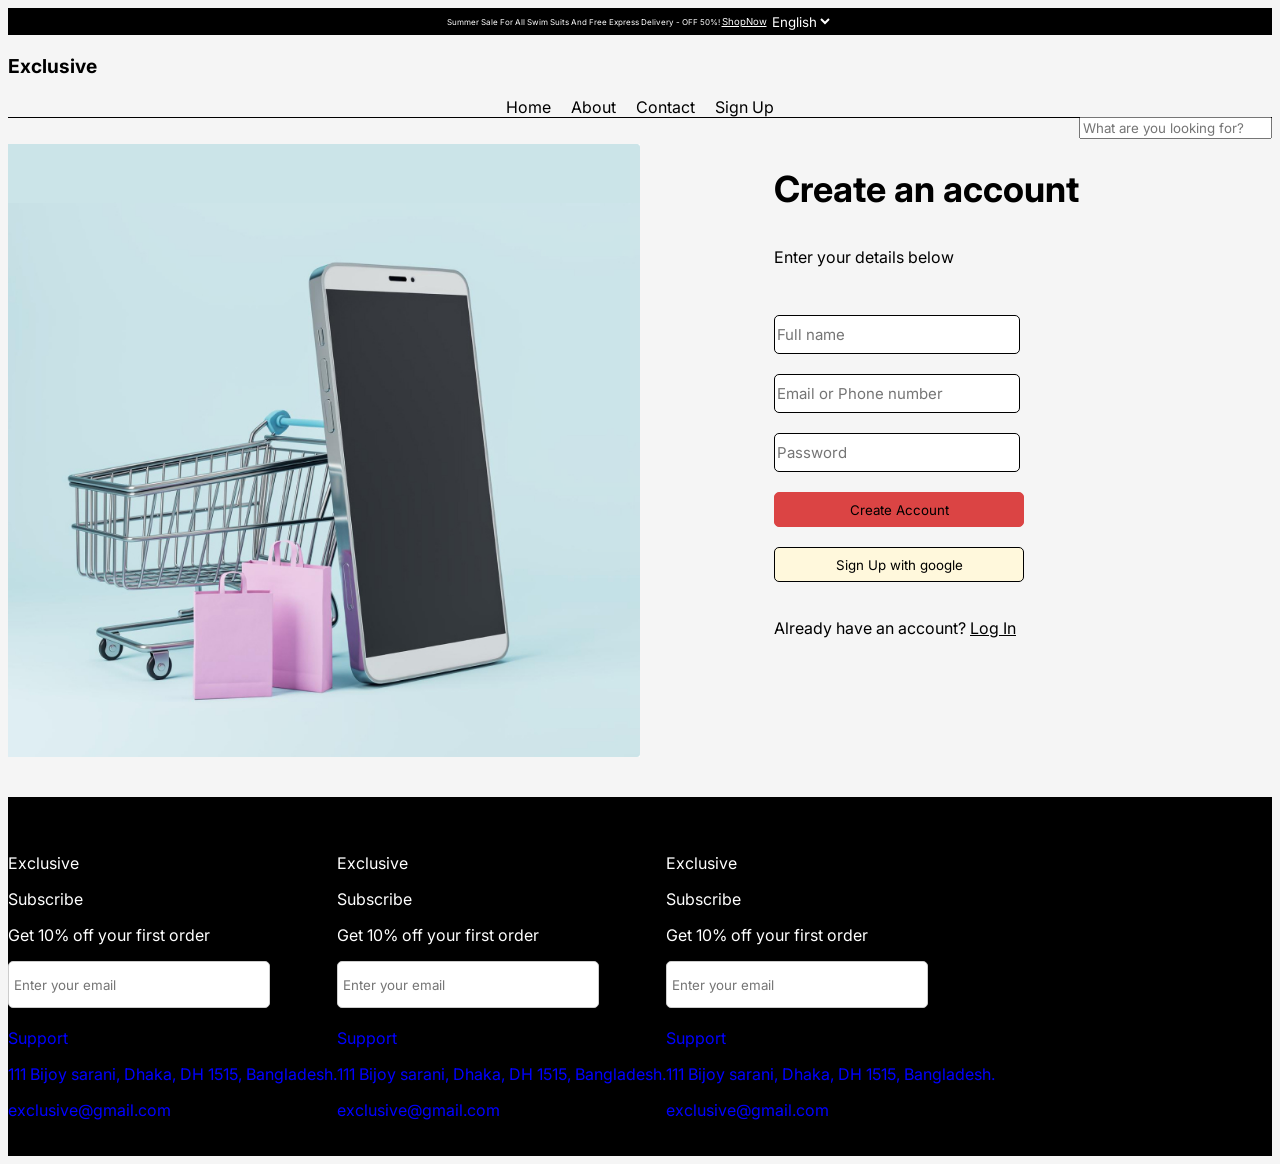
==== index.html @ 5c638af3 "added index.html" ====
<!DOCTYPE html>
<html lang="en">
<head>
    <meta charset="UTF-8">
    <meta name="viewport" content="width=device-width, initial-scale=1.0">
    <link rel="stylesheet" href="..\css\Sign Up.css">
    <link rel="preconnect" href="https://fonts.googleapis.com">
    <link rel="preconnect" href="https://fonts.gstatic.com" crossorigin>
    <link href="https://fonts.googleapis.com/css2?family=Inter:ital,opsz,wght@0,14..32,100..900;1,14..32,100..900&display=swap" rel="stylesheet">
    <title>Sign Up Page</title>
</head>
<body>
    <header>
        <nav>
            <div id="nav1">
                <p class="nav1-par">Summer Sale For All Swim Suits And Free Express Delivery - OFF 50%! <a href="" class="nav1-a">ShopNow</a></p>
                <select class="nav1-sel">
                    <option value="Eng">English</option>
                </select>
            </div>
            <div id="nav2">
                <p class="nav2-par"><b>Exclusive</b></p>
                    <ul class="nav2-uli">
                        <li><a href="" class="nav2-a">Home</a></li>
                        <li><a href="" class="nav2-a">About</a></li>
                        <li><a href="" class="nav2-a">Contact</a></li>
                        <li><a href="" class="nav2-a">Sign Up</a></li>
                    </ul>
                    <input type="search" placeholder="What are you looking for?" class="nav2-inp">
            </div>
        </nav>
    </header>
        <div>
            <div class="main">
            <div>
                    <h3 style="font-size: 36px;">Create an account</h3>
                    <p style="font-size: 16px; padding-bottom: 12px;">Enter your details below</p>
                </div>
                    <br>
                <div>
                        <input type="text" placeholder="Full name" style="width: 240px; height: 35px; border: 1px solid black; border-radius: 5px; font-size: 15px;">
                </div>
                    <br>
                <div>
                        <input type="text" placeholder="Email or Phone number" style="width: 240px; height: 35px; border: 1px solid black; border-radius: 5px; font-size: 15px;">
                </div>
                <br>
                <div>
                    <input type="password" placeholder="Password" style="width: 240px; height: 35px; border: 1px solid black; border-radius: 5px; font-size: 15px;">
                </div>
                <br>
                <div>
                    <input type="button" value="Create Account" style="width: 250px; height: 35px; border: 1px solid #DB4444; border-radius: 5px; background-color: #DB4444;">
                </div>
                <br>
                <div>
                    <input type="button" value="Sign Up with google" style="width: 250px; height: 35px; border: 1px solid black; border-radius: 5px; background-color: cornsilk;">
                </div>
                <br>
                <div>
                    <p>Already have an account? <a href="" style="color: black;">Log In</a></p>
                </div>
            </div>
            <img src="../assets/Side Image.jpg" alt="Side image" style="margin-top: 13px;">
        </div>
        <div id="slate" style="clear: both;"></div>
        <footer style="width: 100%; min-height: 200px; padding: 40px 0 20px; border-color: white; background-color: black; color: white; margin-top: 40px;">
        <div style="display: flex;">
            <div>
                <p>Exclusive</p>
                <p>Subscribe</p>
                <p>Get 10% off your first order</p>
                <input type="email" name="" id="" placeholder="Enter your email" style="width: 250px; height: 35px; border-radius: 5px; border: 1px solid #ccc; padding: 5px;">
                <div id="pose" style="color: blue; margin-top: 20px;">
                    <p>Support</p>
                    <p>111 Bijoy sarani, Dhaka,  
                        DH 1515, Bangladesh.</p>
                    <p>exclusive@gmail.com</p>
                </div>
            </div>
            <div>
                <p>Exclusive</p>
                <p>Subscribe</p>
                <p>Get 10% off your first order</p>
                <input type="email" name="" id="" placeholder="Enter your email" style="width: 250px; height: 35px; border-radius: 5px; border: 1px solid #ccc; padding: 5px;">
                <div id="pose" style="color: blue; margin-top: 20px;">
                    <p>Support</p>
                    <p>111 Bijoy sarani, Dhaka,  
                        DH 1515, Bangladesh.</p>
                    <p>exclusive@gmail.com</p>
                </div>
            </div>
            <div>
                <p>Exclusive</p>
                <p>Subscribe</p>
                <p>Get 10% off your first order</p>
                <input type="email" name="" id="" placeholder="Enter your email" style="width: 250px; height: 35px; border-radius: 5px; border: 1px solid #ccc; padding: 5px;">
                <div id="pose" style="color: blue; margin-top: 20px;">
                    <p>Support</p>
                    <p>111 Bijoy sarani, Dhaka,  
                        DH 1515, Bangladesh.</p>
                    <p>exclusive@gmail.com</p>
                </div>
            </div>
        </div>
    </footer>
</body>
</html>
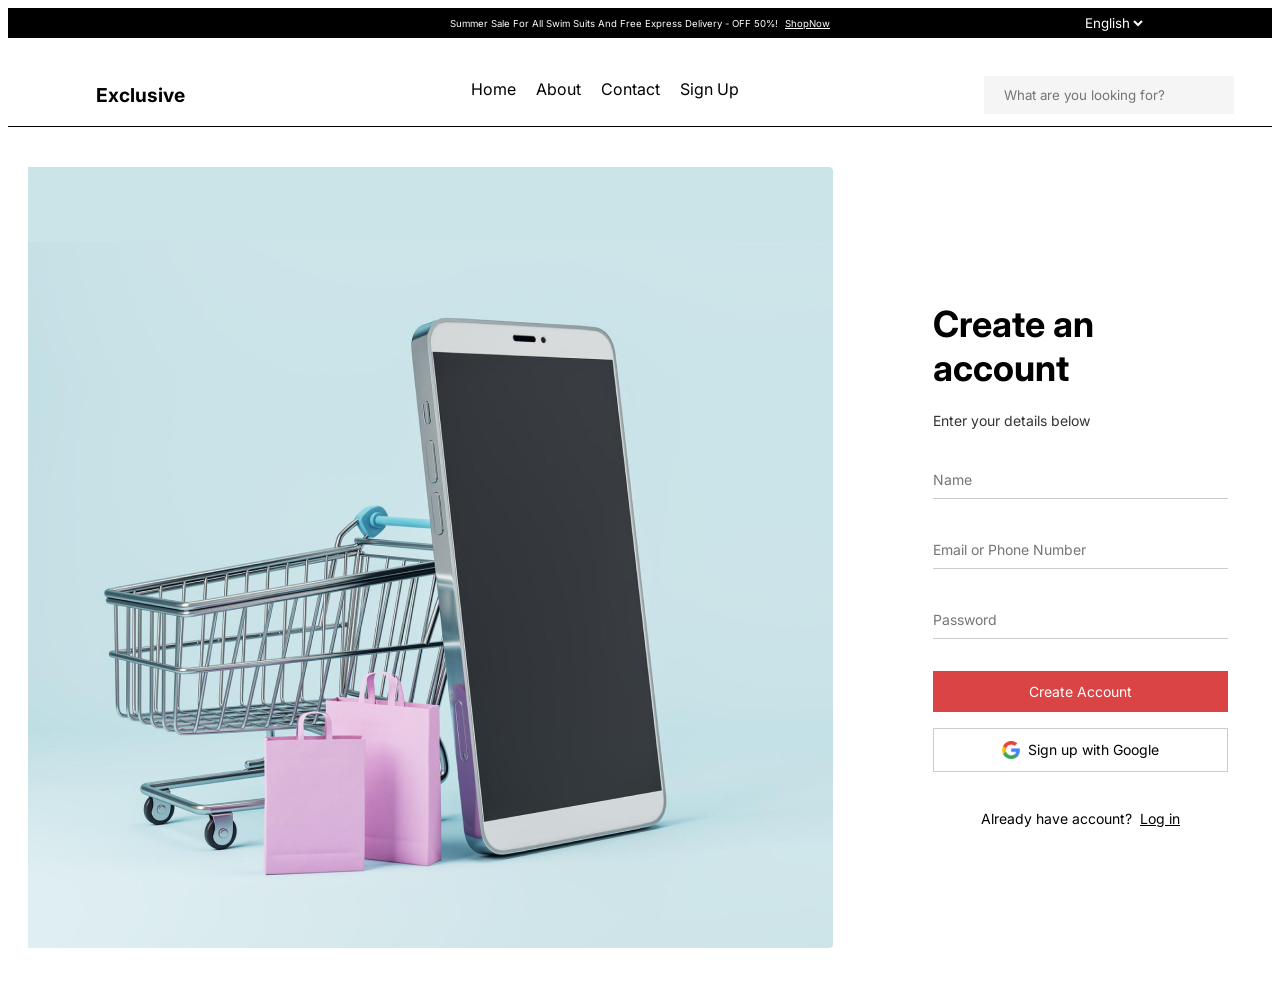
==== commit c31a147d: "deleted and moved files" ====
--- a/index.html
+++ b/index.html
@@ -3,7 +3,7 @@
 <head>
     <meta charset="UTF-8">
     <meta name="viewport" content="width=device-width, initial-scale=1.0">
-    <link rel="stylesheet" href="..\css\Sign Up.css">
+    <link rel="stylesheet" href="../css/SignUp.css">
     <link rel="preconnect" href="https://fonts.googleapis.com">
     <link rel="preconnect" href="https://fonts.gstatic.com" crossorigin>
     <link href="https://fonts.googleapis.com/css2?family=Inter:ital,opsz,wght@0,14..32,100..900;1,14..32,100..900&display=swap" rel="stylesheet">
@@ -12,94 +12,102 @@
 <body>
     <header>
         <nav>
-            <div id="nav1">
-                <p class="nav1-par">Summer Sale For All Swim Suits And Free Express Delivery - OFF 50%! <a href="" class="nav1-a">ShopNow</a></p>
+            <div class="nav1">
+                <p class="nav1-par">
+                    Summer Sale For All Swim Suits And Free Express Delivery - OFF 50%! 
+                <a href="#">ShopNow</a>
+                </p>
                 <select class="nav1-sel">
                     <option value="Eng">English</option>
                 </select>
             </div>
-            <div id="nav2">
-                <p class="nav2-par"><b>Exclusive</b></p>
+            <div>
+                <button class="nav2-hamb" id="hamburger-btn">☰</button>
+            </div>
+            <div class="nav2">
+                <p class="nav2-par">Exclusive</p>
                     <ul class="nav2-uli">
                         <li><a href="" class="nav2-a">Home</a></li>
                         <li><a href="" class="nav2-a">About</a></li>
                         <li><a href="" class="nav2-a">Contact</a></li>
                         <li><a href="" class="nav2-a">Sign Up</a></li>
                     </ul>
-                    <input type="search" placeholder="What are you looking for?" class="nav2-inp">
+                <div class="search">
+                    <input type="search" class="nav2-inp" placeholder="What are you looking for?">
+                    <img src="../asset/search.png" alt="" class="search-icon">
+                </div>
             </div>
         </nav>
     </header>
-        <div>
-            <div class="main">
-            <div>
-                    <h3 style="font-size: 36px;">Create an account</h3>
-                    <p style="font-size: 16px; padding-bottom: 12px;">Enter your details below</p>
-                </div>
-                    <br>
-                <div>
-                        <input type="text" placeholder="Full name" style="width: 240px; height: 35px; border: 1px solid black; border-radius: 5px; font-size: 15px;">
-                </div>
-                    <br>
-                <div>
-                        <input type="text" placeholder="Email or Phone number" style="width: 240px; height: 35px; border: 1px solid black; border-radius: 5px; font-size: 15px;">
-                </div>
-                <br>
-                <div>
-                    <input type="password" placeholder="Password" style="width: 240px; height: 35px; border: 1px solid black; border-radius: 5px; font-size: 15px;">
-                </div>
-                <br>
-                <div>
-                    <input type="button" value="Create Account" style="width: 250px; height: 35px; border: 1px solid #DB4444; border-radius: 5px; background-color: #DB4444;">
-                </div>
-                <br>
-                <div>
-                    <input type="button" value="Sign Up with google" style="width: 250px; height: 35px; border: 1px solid black; border-radius: 5px; background-color: cornsilk;">
-                </div>
-                <br>
-                <div>
-                    <p>Already have an account? <a href="" style="color: black;">Log In</a></p>
-                </div>
+    <main>
+        <div class="main">
+            <div class="main-img">
+                <img src="../asset/side-image.jpg">
             </div>
-            <img src="../assets/Side Image.jpg" alt="Side image" style="margin-top: 13px;">
+            <div class="signup">
+                <h1>Create an account</h1>
+                <p class="small-wrds">Enter your details below</p>
+                    <input type="text" placeholder="Name">
+                    <input type="text" placeholder="Email or Phone Number">
+                    <input type="password" placeholder="Password">
+                <button class="btn1">Create Account</button>
+                <button class="btn2">
+                    <img src="../asset/google-logo.png" alt="">
+                    Sign up with Google
+                </button>
+                <p class="login
+                ">Already have account? <a href="#">Log in</a></p>
+            </div>
         </div>
-        <div id="slate" style="clear: both;"></div>
-        <footer style="width: 100%; min-height: 200px; padding: 40px 0 20px; border-color: white; background-color: black; color: white; margin-top: 40px;">
-        <div style="display: flex;">
+    </main>
+    <footer>
+        <div class="foot-container">
             <div>
                 <p>Exclusive</p>
                 <p>Subscribe</p>
                 <p>Get 10% off your first order</p>
-                <input type="email" name="" id="" placeholder="Enter your email" style="width: 250px; height: 35px; border-radius: 5px; border: 1px solid #ccc; padding: 5px;">
-                <div id="pose" style="color: blue; margin-top: 20px;">
-                    <p>Support</p>
-                    <p>111 Bijoy sarani, Dhaka,  
-                        DH 1515, Bangladesh.</p>
-                    <p>exclusive@gmail.com</p>
+                <div class="message-email">
+                    <input type="email" name="" placeholder="Enter your email">
+                    <img src="../asset/vector-1.png" alt="" class="message-icon">
                 </div>
             </div>
             <div>
-                <p>Exclusive</p>
-                <p>Subscribe</p>
-                <p>Get 10% off your first order</p>
-                <input type="email" name="" id="" placeholder="Enter your email" style="width: 250px; height: 35px; border-radius: 5px; border: 1px solid #ccc; padding: 5px;">
-                <div id="pose" style="color: blue; margin-top: 20px;">
                     <p>Support</p>
-                    <p>111 Bijoy sarani, Dhaka,  
-                        DH 1515, Bangladesh.</p>
+                    <p>111 Bijoy sarani,  Dhaka,</p>
+                    <p>DH 1515, Bangladesh.</p>
                     <p>exclusive@gmail.com</p>
-                </div>
+                    <p>+88015-88888-9999</p>
             </div>
             <div>
-                <p>Exclusive</p>
-                <p>Subscribe</p>
-                <p>Get 10% off your first order</p>
-                <input type="email" name="" id="" placeholder="Enter your email" style="width: 250px; height: 35px; border-radius: 5px; border: 1px solid #ccc; padding: 5px;">
-                <div id="pose" style="color: blue; margin-top: 20px;">
-                    <p>Support</p>
-                    <p>111 Bijoy sarani, Dhaka,  
-                        DH 1515, Bangladesh.</p>
-                    <p>exclusive@gmail.com</p>
+                <p>Account</p>
+                <p>My account</p>
+                <p>Login/Registar</p>
+                <p>Cart</p>
+                <p>Wishlist</p>
+                <p>Shop</p>
+            </div>
+            <div >
+                <p>Quick Link</p>
+                <p>Privatte Policy</p>
+                <p>Terms Of Use</p>
+                <p>FAQs</p>
+                <p>Contact</p>
+            </div>
+            <div>
+                <p>Download App</p>
+                <p>Save $3 with New App Users Only</p>
+                <div class="foot-imgs">
+                    <img src="../asset/qrcode-1.png" alt="">
+                    <div class="stores">
+                        <img src="../asset/play-store.png" alt="" class="foot-img2">
+                        <img src="../asset/apple-store.png" alt="" class="foot-img3">
+                    </div>
+                    <div class="social-media">
+                        <img src="../asset/vector-3.png" alt="">
+                        <img src="../asset/twitter.png" alt="">
+                        <img src="../asset/group.png" alt="">
+                        <img src="../asset/vector-2.png" alt="">
+                    </div>
                 </div>
             </div>
         </div>
--- a/css/SignUp.css
+++ b/css/SignUp.css
@@ -0,0 +1,239 @@
+*{
+    flex-wrap: wrap;
+    font-family: "Inter", sans-serif;
+}
+body{
+    background-color: white;
+}
+.nav1{
+    background-color: black;
+    color: white;
+    display: flex;
+    justify-content: center;
+    align-items: center;
+    position: relative;
+    font-size: 60%;
+    width: 100%;
+}
+.nav1-par a{
+    color: #fff;
+    text-decoration: underline;
+    margin-left: 4px;
+}
+.nav1-sel{
+    border: none;
+    background-color: black;
+    color: white;
+    position: absolute;
+    right: 10%;
+}
+.nav2{
+    border-bottom: 1px solid;
+    border-color: black;
+    height: 20%;
+    width: 100%;
+    display: flex;
+    justify-content: space-between;
+    margin-top: 2%;
+}
+.nav2-par{
+    font-family: "Inter", sans-serif;
+    font-size: larger;
+    font-weight: bold;
+    margin-left: 7%;
+}
+.nav2-hamb{
+    font-size: 30px;
+    display: none;
+    float: right;
+}
+.nav2-uli{
+    display: flex;
+    list-style: none;
+    gap: 20px;
+    justify-content: center;
+}
+.nav2-a{
+    color: black;
+    display: flex;
+    text-decoration: none;
+}
+.search{
+    position: relative;
+    height: 20px;
+    margin-right: 3%;
+}
+.nav2-inp{
+    background-color: #F5F5F5;
+    border: none;
+    height: 38px;
+    width: 250px;
+    margin-top: 5%;
+    padding-left: 20px;
+}
+.search-icon{
+    position: absolute;
+    right: 12px;
+    width: 16px;
+    top: 155%;
+    transform: translateY(-50%);
+}
+.main{
+    display: flex;
+    gap: 100px;
+    max-width: 1200px;
+    padding: 40px 20px;
+}
+.main-img{
+    flex: 1;
+}
+.signup-image img{
+    width: 20%; 
+    height: auto;
+    display: flex;
+}
+.signup{
+    flex: 1;
+    display: flex;
+    flex-direction: column;
+    justify-content: center;
+    max-width:380px;
+}
+.signup h1{
+    font-size: 36px;
+    margin-bottom: 8px;
+}
+.small-wrds{
+    font-size: 14px;
+    color: #333;
+    margin-bottom: 32px;
+}
+.signup input{
+    border: none;
+    border-bottom: 1px solid #ccc;
+    padding: 10px 0;
+    margin-bottom: 32px;
+    font-size: 14px;
+    outline: none;
+}
+.btn1 {
+    background-color: #db4444;
+    color: #fff;
+    border: none;
+    padding: 12px 0;
+    font-size: 14px;
+    cursor: pointer;
+    margin-bottom: 16px;
+}
+.btn2 {
+    background-color: #fff;
+    border: 1px solid #ccc;
+    padding: 12px 0;
+    font-size: 14px;
+    display: flex;
+    align-items: center;
+    justify-content: center;
+    gap: 8px;
+    cursor: pointer;
+    margin-bottom: 24px;
+}
+.btn2 img {
+    width: 18px;
+    height: 18px;
+}
+.login {
+    font-size: 14px;
+    text-align: center;
+}
+.login a {
+    text-decoration: underline;
+    margin-left: 4px;
+    color: black;
+}
+
+
+footer{
+    width: 93%;
+    height: 15%;
+    padding: 2% 0 2% 7%;
+    border-color: white;
+    background-color: black;
+    color: white;
+    margin-top: 4%;
+}
+.foot-container{
+    display: flex;
+    gap: 5rem;
+}
+.message-email input{
+    height: 30px;
+    width: 180px;
+    background-color: black;
+    border-color: white;
+    border-radius: 5px;
+}
+.message-email img{
+    width: 16px;
+    right: 20px;
+    transform: translateY(-50%);
+}
+.foot-imgs{
+    display: flex;
+    gap: 0.5rem;
+}
+.stores{
+    display: flex;
+    flex-direction: column;
+    gap: 0.3rem;
+}
+.stores img{
+    width: 100px;
+    height: 50px;
+}
+.social-media{
+    flex-direction: column;
+}
+@media(max-width:1294px){
+    footer{
+        display: none;
+    }
+}
+@media (max-width: 1159px){
+    .main-img{
+        display: none;
+    }
+    footer{
+        display: none;
+    }
+    .signup{
+        width: 200px;
+        margin: 0 auto;
+    }
+}
+@media (max-width: 802px){
+    .nav2-uli{
+        display: none;
+    }
+    .nav1-sel{
+        display: none;
+    }
+}
+@media (max-width: 544px){
+    .nav1 select{
+        display: none;
+    }
+    .nav1-par a{
+        display: none;
+    }
+    .nav2{
+        display: none;
+    }
+    .nav2-hamb{
+        display: contents;
+    }
+}
+/* work on why the footer is turning into
+columns when the width is reduced, make 
+hamburger to be functional with inline 
+javascript, make the language changer more
+responsive on smaller widths
